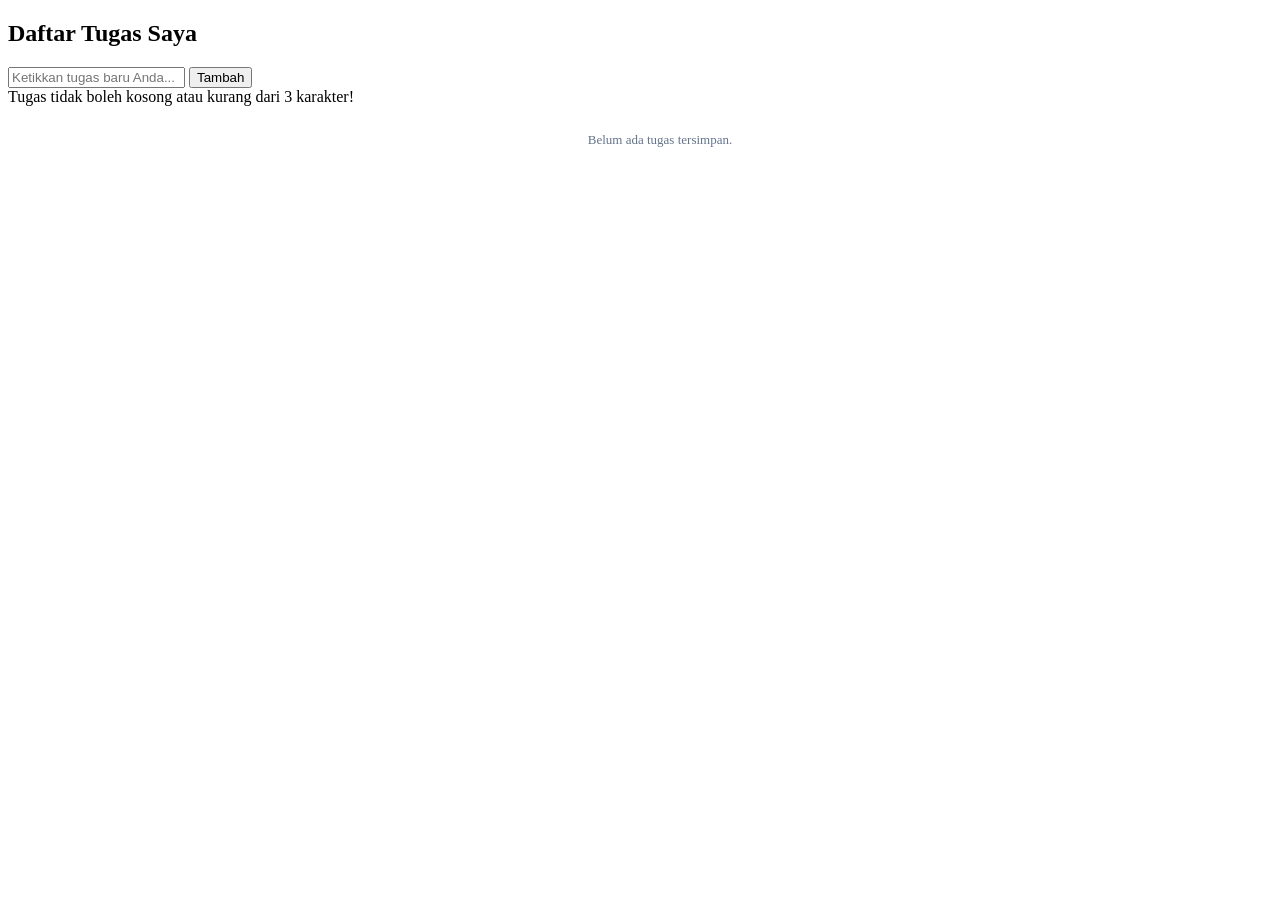
==== Pertemuan_5/index.html @ 23574df3 "feat: menyelesaikan praktik modul 5 todo list dengan localstorage" ====
<!DOCTYPE html>
<html lang="id">
<head>
    <meta charset="UTF-8">
    <meta name="viewport" content="width=device-width, initial-scale=1.0">
    <title>Aplikasi To-Do List - Modul 5</title>
    <link rel="stylesheet" href="style.css">
</head>
<body>
    <div class="todo-app">
        <h2>Daftar Tugas Saya</h2>

        <!-- Form Input Tugas -->
        <form id="todoForm" novalidate>
            <div class="input-section">
                <input type="text" id="taskInput" placeholder="Ketikkan tugas baru Anda...">
                <button type="submit" class="add-btn">Tambah</button>
            </div>
            <div class="error-message" id="inputError">
                Tugas tidak boleh kosong atau kurang dari 3 karakter!
            </div>
        </form>

        <!-- Daftar Tugas -->
        <ul class="todo-list" id="todoList"></ul>
    </div>

    <script src="script.js"></script>
</body>
</html>
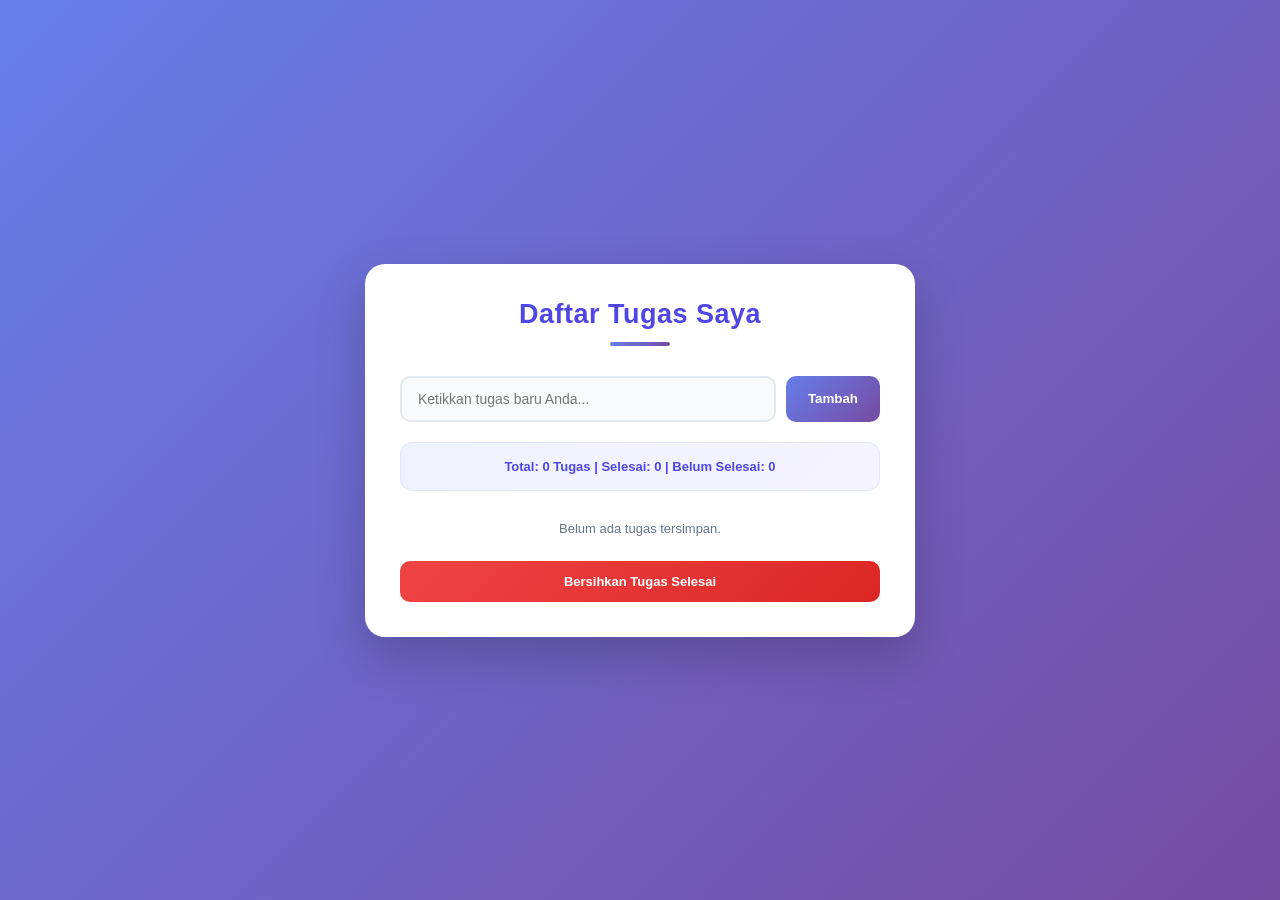
==== commit 94810d3b: "feat(modul-5): menambahkan counter, clear completed, dan konfirmasi hapus" ====
--- a/Pertemuan_5/index.html
+++ b/Pertemuan_5/index.html
@@ -1,4 +1,3 @@
-
 <!DOCTYPE html>
 <html lang="id">
 <head>
@@ -11,21 +10,28 @@
     <div class="todo-app">
         <h2>Daftar Tugas Saya</h2>
 
-        <!-- Form Input Tugas -->
         <form id="todoForm" novalidate>
             <div class="input-section">
                 <input type="text" id="taskInput" placeholder="Ketikkan tugas baru Anda...">
                 <button type="submit" class="add-btn">Tambah</button>
             </div>
+
             <div class="error-message" id="inputError">
                 Tugas tidak boleh kosong atau kurang dari 3 karakter!
             </div>
         </form>
 
-        <!-- Daftar Tugas -->
+        <div class="task-counter" id="taskCounter">
+            Total: 0 Tugas | Selesai: 0 | Belum Selesai: 0
+        </div>
+
         <ul class="todo-list" id="todoList"></ul>
+
+        <button type="button" class="clear-btn" id="clearCompleted">
+            Bersihkan Tugas Selesai
+        </button>
     </div>
 
     <script src="script.js"></script>
 </body>
-</html>
+</html>
--- a/Pertemuan_5/style.css
+++ b/Pertemuan_5/style.css
@@ -0,0 +1,285 @@
+* {
+    margin: 0;
+    padding: 0;
+    box-sizing: border-box;
+}
+
+body {
+    font-family: 'Segoe UI', Tahoma, Geneva, Verdana, sans-serif;
+    min-height: 100vh;
+    display: flex;
+    justify-content: center;
+    align-items: center;
+    padding: 30px 20px;
+    background: linear-gradient(135deg, #667eea, #764ba2);
+    color: #1e293b;
+}
+
+.todo-app {
+    background: #ffffff;
+    width: 100%;
+    max-width: 550px;
+    padding: 35px;
+    border-radius: 20px;
+    box-shadow: 0 20px 50px rgba(0, 0, 0, 0.2);
+    animation: muncul 0.6s ease;
+}
+
+@keyframes muncul {
+    from {
+        opacity: 0;
+        transform: translateY(25px);
+    }
+
+    to {
+        opacity: 1;
+        transform: translateY(0);
+    }
+}
+
+h2 {
+    text-align: center;
+    font-size: 27px;
+    font-weight: 700;
+    color: #4f46e5;
+    margin-bottom: 30px;
+    letter-spacing: 0.5px;
+}
+
+h2::after {
+    content: "";
+    display: block;
+    width: 60px;
+    height: 4px;
+    background: linear-gradient(90deg, #667eea, #764ba2);
+    border-radius: 10px;
+    margin: 12px auto 0;
+}
+
+.input-section {
+    display: flex;
+    gap: 10px;
+    margin-bottom: 8px;
+}
+
+input[type="text"] {
+    flex: 1;
+    min-width: 0;
+    padding: 13px 16px;
+    border: 2px solid #e2e8f0;
+    border-radius: 10px;
+    font-size: 14px;
+    outline: none;
+    transition: 0.3s;
+    background: #f8fafc;
+}
+
+input[type="text"]:focus {
+    border-color: #667eea;
+    background: #ffffff;
+    box-shadow: 0 0 0 4px rgba(102, 126, 234, 0.12);
+}
+
+input[type="text"].error {
+    border-color: #ef4444;
+    background: #fff1f2;
+}
+
+button.add-btn {
+    background: linear-gradient(135deg, #667eea, #764ba2);
+    color: white;
+    border: none;
+    padding: 12px 22px;
+    border-radius: 10px;
+    font-weight: 600;
+    cursor: pointer;
+    transition: 0.3s;
+}
+
+button.add-btn:hover {
+    transform: translateY(-2px);
+    box-shadow: 0 6px 15px rgba(102, 126, 234, 0.35);
+}
+
+button.add-btn:active {
+    transform: scale(0.96);
+}
+
+.error-message {
+    color: #dc2626;
+    font-size: 12px;
+    margin-top: 8px;
+    margin-bottom: 12px;
+    display: none;
+}
+
+.task-counter {
+    background: linear-gradient(135deg, #eef2ff, #f5f3ff);
+    color: #4f46e5;
+    padding: 16px 12px;
+    border-radius: 12px;
+    text-align: center;
+    font-size: 13px;
+    font-weight: 600;
+    margin-top: 20px;
+    margin-bottom: 20px;
+    border: 1px solid #e0e7ff;
+}
+
+.todo-list {
+    list-style: none;
+    margin-top: 15px;
+}
+
+.todo-list p {
+    color: #94a3b8;
+}
+
+.todo-item {
+    display: flex;
+    align-items: center;
+    justify-content: space-between;
+    gap: 10px;
+    padding: 14px;
+    background: #f8fafc;
+    border: 1px solid #e2e8f0;
+    border-left: 4px solid #667eea;
+    border-radius: 10px;
+    margin-bottom: 12px;
+    transition: 0.3s;
+    animation: itemMasuk 0.3s ease;
+}
+
+@keyframes itemMasuk {
+    from {
+        opacity: 0;
+        transform: translateX(-10px);
+    }
+
+    to {
+        opacity: 1;
+        transform: translateX(0);
+    }
+}
+
+.todo-item:hover {
+    transform: translateX(4px);
+    box-shadow: 0 5px 15px rgba(0, 0, 0, 0.06);
+}
+
+.todo-text {
+    font-size: 14px;
+    font-weight: 500;
+    flex: 1;
+    margin-right: 5px;
+    overflow-wrap: anywhere;
+}
+
+.todo-item.completed {
+    border-left-color: #22c55e;
+    background: #f0fdf4;
+    opacity: 0.8;
+}
+
+.todo-item.completed .todo-text {
+    text-decoration: line-through;
+    color: #94a3b8;
+}
+
+.todo-actions {
+    display: flex;
+    gap: 7px;
+}
+
+.action-btn {
+    border: none;
+    padding: 8px 11px;
+    border-radius: 7px;
+    font-size: 12px;
+    font-weight: 600;
+    cursor: pointer;
+    transition: 0.3s;
+}
+
+.complete-btn {
+    background: #dcfce7;
+    color: #15803d;
+}
+
+.complete-btn:hover {
+    background: #16a34a;
+    color: white;
+    transform: translateY(-2px);
+}
+
+.delete-btn {
+    background: #fee2e2;
+    color: #dc2626;
+}
+
+.delete-btn:hover {
+    background: #dc2626;
+    color: white;
+    transform: translateY(-2px);
+}
+
+.clear-btn {
+    width: 100%;
+    margin-top: 15px;
+    padding: 13px;
+    background: linear-gradient(135deg, #ef4444, #dc2626);
+    color: white;
+    border: none;
+    border-radius: 10px;
+    font-size: 13px;
+    font-weight: 600;
+    cursor: pointer;
+    transition: 0.3s;
+}
+
+.clear-btn:hover {
+    background: linear-gradient(135deg, #dc2626, #b91c1c);
+    transform: translateY(-2px);
+    box-shadow: 0 6px 15px rgba(220, 38, 38, 0.2);
+}
+
+.clear-btn:active {
+    transform: scale(0.98);
+}
+
+@media (max-width: 500px) {
+    body {
+        padding: 20px 12px;
+        align-items: flex-start;
+    }
+
+    .todo-app {
+        padding: 23px 18px;
+        border-radius: 16px;
+    }
+
+    h2 {
+        font-size: 23px;
+    }
+
+    .input-section {
+        flex-direction: column;
+    }
+
+    button.add-btn {
+        width: 100%;
+    }
+
+    .todo-item {
+        padding: 11px 9px;
+    }
+
+    .action-btn {
+        padding: 7px 8px;
+        font-size: 11px;
+    }
+
+    .task-counter {
+        font-size: 11px;
+    }
+}
